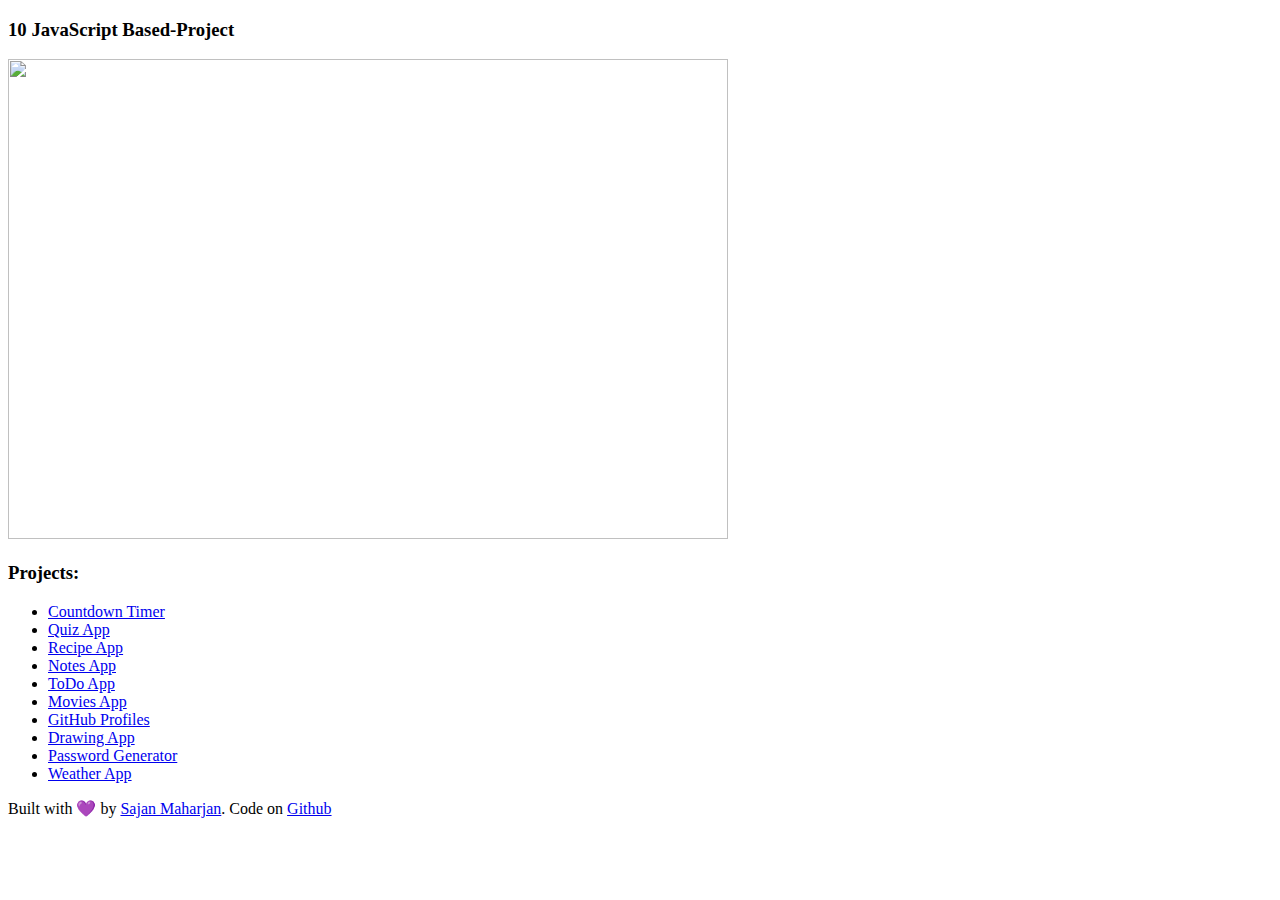
==== index.html @ e21c3a81 "added index.html" ====
<!DOCTYPE html>
<html lang="en">
  <head>
    <meta charset="UTF-8" />
    <meta name="viewport" content="width=device-width, initial-scale=1.0" />
    <title>10 Projects in 10 Hours</title>
    <link rel="stylesheet" href="style.css" />
  </head>
  <body>
    <h3>10 JavaScript Based-Project</h3>
    <img
      width="720"
      height="480"
      src="img/10 js.png"
      frameborder="0"
      allow="accelerometer; autoplay; encrypted-media; gyroscope; picture-in-picture"
      allowfullscreen
    />

    <h3>Projects:</h3>
    <ul>
      <li>
        <a target="_blank" href="countdown-timer/index.html">Countdown Timer</a>
      </li>
      <li><a target="_blank" href="quiz-app/index.html">Quiz App</a></li>
      <li>
        <a target="_blank" href="recipe-app/index.html">Recipe App</a>
      </li>
      <li>
        <a target="_blank" href="notes-app/index.html">Notes App</a>
      </li>
      <li><a target="_blank" href="todo-app/index.html">ToDo App</a></li>
      <li>
        <a target="_blank" href="movie-app/index.html">Movies App</a>
      </li>
      <li>
        <a target="_blank" href="github-profiles/index.html">GitHub Profiles</a>
      </li>
      <li>
        <a target="_blank" href="drawing-app/index.html">Drawing App</a>
      </li>
      <li>
        <a target="_blank" href="password-generator/index.html"
          >Password Generator</a
        >
      </li>
      <li>
        <a target="_blank" href="weather-app/index.html">Weather App</a>
      </li>
    </ul>

    <footer>
      Built with 💜 by
      <a target="_blank" href="https://maharjan-sajan.com.np">Sajan Maharjan</a
      >. Code on
      <a
        target="_blank"
        href="https://github.com/itsmesajan/10-Js-Based-Project"
        >Github</a
      >
    </footer>
  </body>
</html>
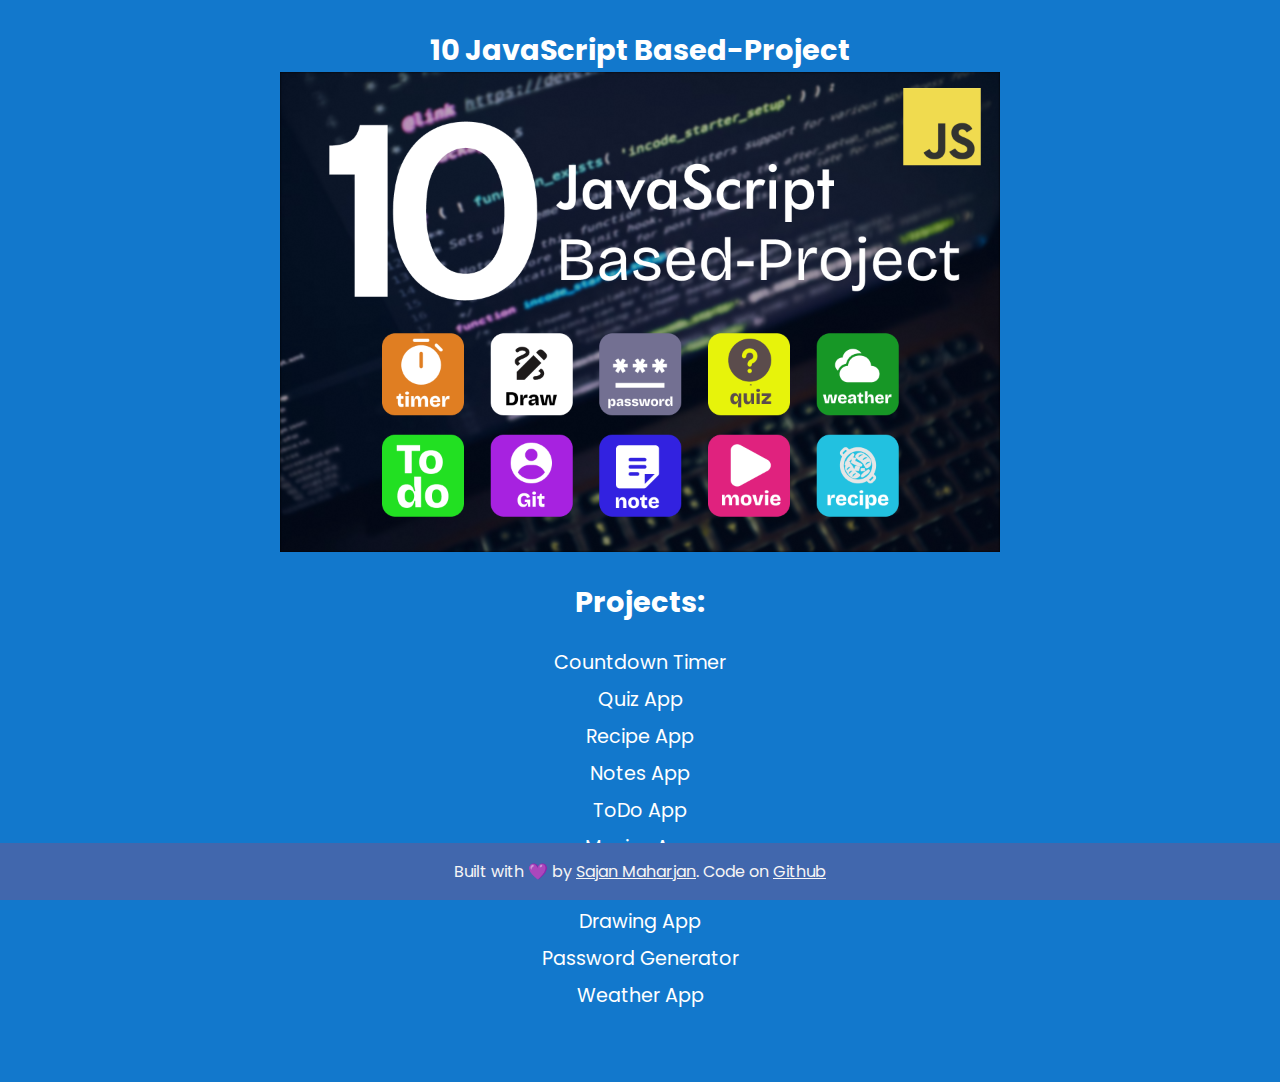
==== commit f8fdd70e: "update link" ====
--- a/index.html
+++ b/index.html
@@ -29,7 +29,13 @@
       <li>
         <a target="_blank" href="notes-app/index.html">Notes App</a>
       </li>
-      <li><a target="_blank" href="todo-app/index.html">ToDo App</a></li>
+      <li>
+        <a
+          target="_blank"
+          href="https://www.maharjan-sajan.com.np/10-Js-Based-Project/To_do/"
+          >ToDo App</a
+        >
+      </li>
       <li>
         <a target="_blank" href="movie-app/index.html">Movies App</a>
       </li>
--- a/style.css
+++ b/style.css
@@ -0,0 +1,52 @@
+@import url("https://fonts.googleapis.com/css2?family=Poppins:wght@200;400;600&display=swap");
+
+* {
+  box-sizing: border-box;
+}
+
+body {
+  background-color: rgb(18, 120, 204);
+  display: flex;
+  flex-direction: column;
+  align-items: center;
+  justify-content: center;
+  font-family: "Poppins", sans-serif;
+  margin: 0 0 3rem;
+  min-height: 100vh;
+}
+
+h3 {
+  color: #fff;
+  font-size: 1.8rem;
+  margin-bottom: 0;
+}
+
+ul {
+  list-style-type: none;
+  padding: 0;
+}
+
+li {
+  margin: 0.5rem 0;
+  text-align: center;
+}
+
+li a {
+  color: #fff;
+  font-size: 1.2rem;
+  text-decoration: none;
+}
+
+footer {
+  background-color: rgb(65, 103, 173);
+  color: #f5f5f5;
+  padding: 1rem;
+  text-align: center;
+  position: fixed;
+  bottom: 0;
+  width: 100%;
+}
+
+footer a {
+  color: #f5f5f5;
+}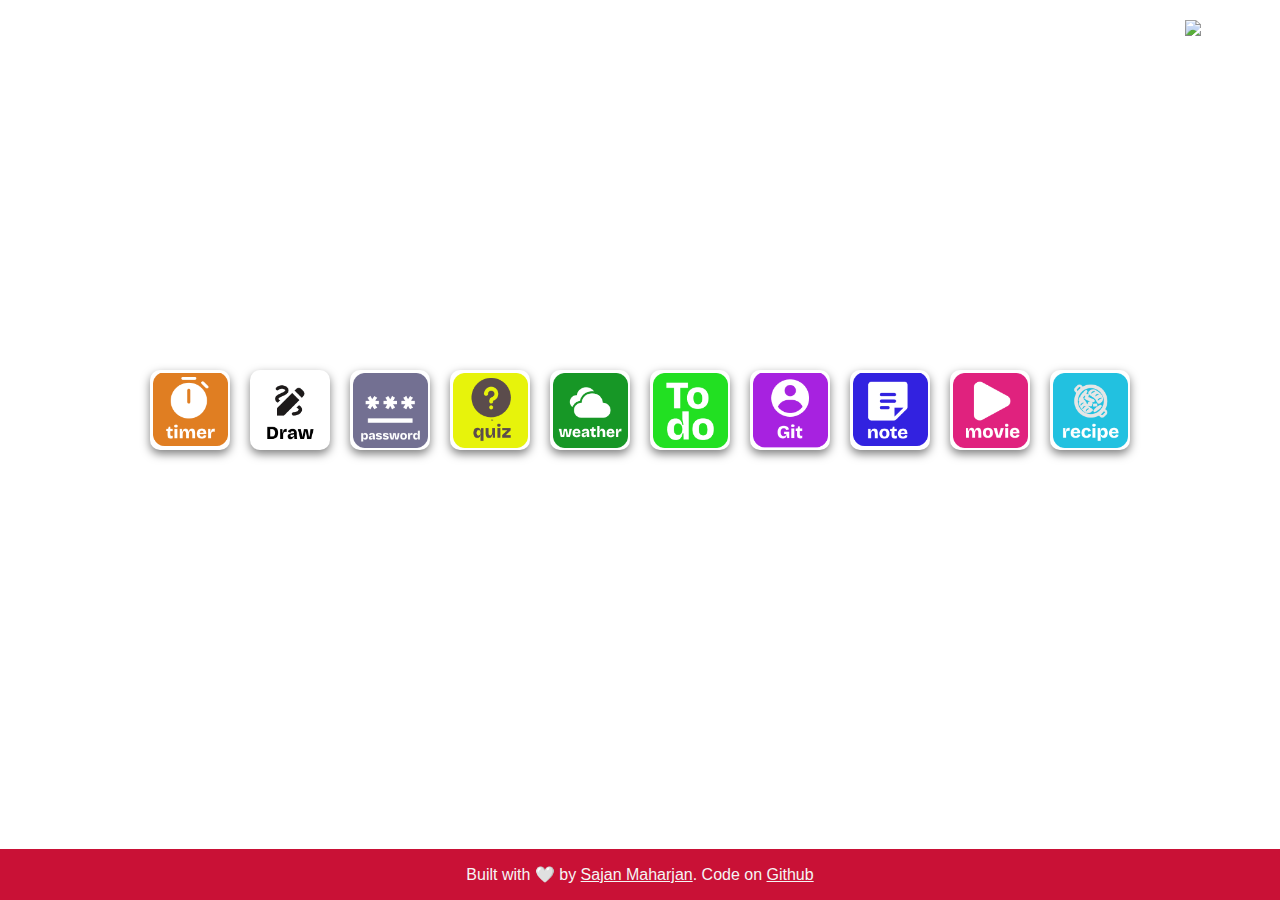
==== commit eb3d4c43: "completed" ====
--- a/index.html
+++ b/index.html
@@ -3,60 +3,123 @@
   <head>
     <meta charset="UTF-8" />
     <meta name="viewport" content="width=device-width, initial-scale=1.0" />
-    <title>10 Projects in 10 Hours</title>
-    <link rel="stylesheet" href="style.css" />
+    <title>JavaScript Projects</title>
+    <link rel="preconnect" href="https://fonts.googleapis.com" />
+    <link rel="preconnect" href="https://fonts.gstatic.com" crossorigin />
+    <link
+      href="https://fonts.googleapis.com/css2?family=Bricolage+Grotesque:opsz,wght@12..96,200..800&display=swap"
+      rel="stylesheet"
+    />
+    <link rel="stylesheet" href="style.css">
   </head>
   <body>
-    <h3>10 JavaScript Based-Project</h3>
-    <img
-      width="720"
-      height="480"
-      src="img/10 js.png"
-      frameborder="0"
-      allow="accelerometer; autoplay; encrypted-media; gyroscope; picture-in-picture"
-      allowfullscreen
-    />
-
-    <h3>Projects:</h3>
-    <ul>
-      <li>
-        <a target="_blank" href="countdown-timer/index.html">Countdown Timer</a>
-      </li>
-      <li><a target="_blank" href="quiz-app/index.html">Quiz App</a></li>
-      <li>
-        <a target="_blank" href="recipe-app/index.html">Recipe App</a>
-      </li>
-      <li>
-        <a target="_blank" href="notes-app/index.html">Notes App</a>
-      </li>
-      <li>
-        <a
-          target="_blank"
-          href="https://www.maharjan-sajan.com.np/10-Js-Based-Project/To_do/"
-          >ToDo App</a
+    <div class="container">
+      <div class="js-logo">
+        <img
+          src="https://upload.wikimedia.org/wikipedia/commons/thumb/9/99/Unofficial_JavaScript_logo_2.svg/512px-Unofficial_JavaScript_logo_2.svg.png"
+          alt="JS Logo"
+        />
+      </div>
+      <div class="title">10</div>
+      <div class="subtitle">JavaScript</div>
+      <div class="subtitle_1">Based-Project</div>
+      <div class="icons-grid">
+        <a 
+          class="icon" 
+          href="https://www.maharjan-sajan.com.np/10-Js-Based-Project/Countdown-timer/" 
+          target="_blank" 
+          rel="noopener noreferrer" 
+          aria-label="Open Countdown Timer Project"
         >
-      </li>
-      <li>
-        <a target="_blank" href="movie-app/index.html">Movies App</a>
-      </li>
-      <li>
-        <a target="_blank" href="github-profiles/index.html">GitHub Profiles</a>
-      </li>
-      <li>
-        <a target="_blank" href="drawing-app/index.html">Drawing App</a>
-      </li>
-      <li>
-        <a target="_blank" href="password-generator/index.html"
-          >Password Generator</a
+          <img src="/img/timer.png" alt="Timer Icon" />
+        </a>
+        <a 
+          class="icon" 
+          href="https://www.maharjan-sajan.com.np/10-Js-Based-Project/Drawing-app/" 
+          target="_blank" 
+          rel="noopener noreferrer" 
+          aria-label="Open Draw Project"
         >
-      </li>
-      <li>
-        <a target="_blank" href="weather-app/index.html">Weather App</a>
-      </li>
-    </ul>
+          <img src="/img/Draw.png" alt="Draw Icon" />
+        </a>
+        <a 
+          class="icon" 
+          href="https://www.maharjan-sajan.com.np/10-Js-Based-Project/Password-generator/" 
+          target="_blank" 
+          rel="noopener noreferrer" 
+          aria-label="Open Password Generator Project"
+        >
+          <img src="/img/password.png" alt="Password Icon" />
+        </a>
+        <a 
+          class="icon" 
+          href="https://www.maharjan-sajan.com.np/10-Js-Based-Project/Quiz-app/" 
+          target="_blank" 
+          rel="noopener noreferrer" 
+          aria-label="Open Quiz Project"
+        >
+          <img src="/img/quiz.png" alt="Quiz Icon" />
+        </a>
+        <a 
+          class="icon" 
+          href="https://www.maharjan-sajan.com.np/10-Js-Based-Project/weather-app/" 
+          target="_blank" 
+          rel="noopener noreferrer" 
+          aria-label="Open Weather Project"
+        >
+          <img src="/img/weather.png" alt="Weather Icon" />
+        </a>
+        <a 
+          class="icon" 
+          href="https://www.maharjan-sajan.com.np/10-Js-Based-Project/To_do/" 
+          target="_blank" 
+          rel="noopener noreferrer" 
+          aria-label="Open Todo Project"
+        >
+          <img src="/img/Todo.png" alt="Todo Icon" />
+        </a>
+        <a 
+          class="icon" 
+          href="https://www.maharjan-sajan.com.np/10-Js-Based-Project/Git_profile/" 
+          target="_blank" 
+          rel="noopener noreferrer" 
+          aria-label="Open Git Account Display Project"
+        >
+          <img src="/img/git.png" alt="Git Icon" />
+        </a>
+        <a 
+          class="icon" 
+          href="https://www.maharjan-sajan.com.np/10-Js-Based-Project/Notes-App/" 
+          target="_blank" 
+          rel="noopener noreferrer" 
+          aria-label="Open Note Project"
+        >
+          <img src="/img/note.png" alt="Note Icon" />
+        </a>
+        <a 
+          class="icon" 
+          href="https://www.maharjan-sajan.com.np/10-Js-Based-Project/movie-app/" 
+          target="_blank" 
+          rel="noopener noreferrer" 
+          aria-label="Open Movie Project"
+        >
+          <img src="/img/movie.png" alt="Movie Icon" />
+        </a>
+        <a 
+          class="icon" 
+          href="https://www.maharjan-sajan.com.np/10-Js-Based-Project/Recipe-App/" 
+          target="_blank" 
+          rel="noopener noreferrer" 
+          aria-label="Open Recipe Project"
+        >
+          <img src="/img/recipe.png" alt="Recipe Icon" />
+        </a>
+      </div>
+    </div>
+  </body>
 
     <footer>
-      Built with 💜 by
+      Built with 🤍 by
       <a target="_blank" href="https://maharjan-sajan.com.np">Sajan Maharjan</a
       >. Code on
       <a
--- a/style.css
+++ b/style.css
@@ -5,40 +5,115 @@
 }
 
 body {
-  background-color: rgb(18, 120, 204);
+  margin: 0;
+  font-family: Arial, sans-serif;
+  color: white;
+  position: relative;
+  /* Required for positioning pseudo-elements */
+  overflow: hidden;
+}
+
+body::before {
+  content: "";
+  position: absolute;
+  top: 0;
+  left: 0;
+  width: 100%;
+  height: 100vh;
+  background: url("https://images.unsplash.com/photo-1488590528505-98d2b5aba04b?q=80&w=2070&auto=format&fit=crop&ixlib=rb-4.0.3&ixid=M3wxMjA3fDB8MHxwaG90by1wYWdlfHx8fGVufDB8fHx8fA%3D%3D") no-repeat center center/cover;
+  filter: blur(2px);
+  z-index: -1;
+}
+
+.container {
+  padding: 50px;
+}
+
+.title {
+  position: absolute;
+  width: 345px;
+  height: 468px;
+  left: 62px;
+  top: -26px;
+  font-family: "Bricolage Grotesque";
+  font-style: normal;
+  font-weight: 600;
+  font-size: 390px;
+  line-height: 468px;
+  letter-spacing: -0.07em;
+  z-index: -1;
+}
+
+.subtitle_1 {
+  position: absolute;
+  width: 608px;
+  height: 110px;
+  left: 414px;
+  top: 227px;
+
+  font-family: "Bricolage Grotesque";
+  font-style: normal;
+  font-weight: 400;
+  font-size: 92px;
+  line-height: 110px;
+}
+
+.subtitle {
+  position: absolute;
+  width: 419px;
+  height: 110px;
+  left: 414px;
+  top: 117px;
+
+  font-family: "Futura Md BT";
+  font-style: normal;
+  font-weight: 400;
+  font-size: 92px;
+  line-height: 110px;
+}
+
+.icons-grid {
+  display: flex;
+  flex-wrap: wrap;
+  justify-content: center;
+  margin-top: 320px;
+  gap: 20px;
+}
+
+.icon {
   display: flex;
   flex-direction: column;
   align-items: center;
   justify-content: center;
-  font-family: "Poppins", sans-serif;
-  margin: 0 0 3rem;
-  min-height: 100vh;
+  width: 80px;
+  height: 80px;
+  background-color: black 0.5;
+  border-radius: 10px;
+  color: black;
+  font-weight: bold;
+  box-shadow: 0 4px 10px rgba(0, 0, 0, 0.5);
+  cursor: pointer;
 }
 
-h3 {
-  color: #fff;
-  font-size: 1.8rem;
-  margin-bottom: 0;
+.icon img {
+  width: 75px;
+  height: 75px;
+  object-fit: cover;
+    cursor: pointer;
 }
 
-ul {
-  list-style-type: none;
-  padding: 0;
+.js-logo {
+  position: absolute;
+  top: 20px;
+  right: 20px;
 }
 
-li {
-  margin: 0.5rem 0;
-  text-align: center;
-}
-
-li a {
-  color: #fff;
-  font-size: 1.2rem;
-  text-decoration: none;
+.js-logo img {
+  width: 60px;
 }
 
 footer {
-  background-color: rgb(65, 103, 173);
+  background-color: rgb(201, 17, 54);
   color: #f5f5f5;
   padding: 1rem;
   text-align: center;
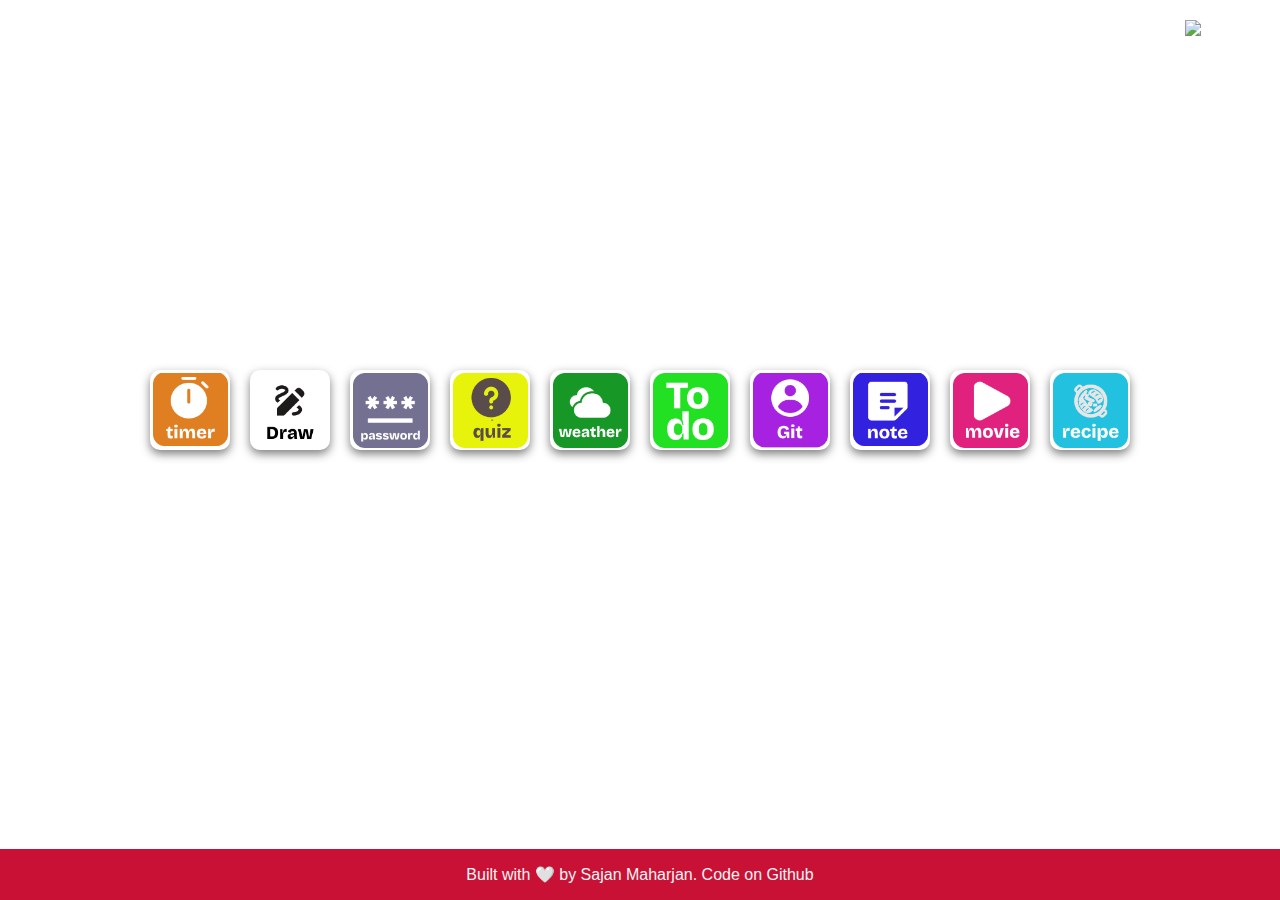
==== commit 215a9490: "added a link" ====
--- a/index.html
+++ b/index.html
@@ -4,6 +4,7 @@
     <meta charset="UTF-8" />
     <meta name="viewport" content="width=device-width, initial-scale=1.0" />
     <title>JavaScript Projects</title>
+        <link rel="shortcut icon" href="/img/Logo.png" type="image/x-icon" />
     <link rel="preconnect" href="https://fonts.googleapis.com" />
     <link rel="preconnect" href="https://fonts.gstatic.com" crossorigin />
     <link
@@ -22,7 +23,15 @@
       </div>
       <div class="title">10</div>
       <div class="subtitle">JavaScript</div>
-      <div class="subtitle_1">Based-Project</div>
+      <a 
+        class="subtitle_1" 
+        href="https://www.maharjan-sajan.com.np/10-Js-Based-Project/Based-Project/" 
+        target="_blank" 
+        rel="noopener noreferrer" 
+        aria-label="Open Based-Project"
+      >
+        Based-Project
+      </a>
       <div class="icons-grid">
         <a 
           class="icon" 
--- a/style.css
+++ b/style.css
@@ -11,6 +11,10 @@
   position: relative;
   /* Required for positioning pseudo-elements */
   overflow: hidden;
+}
+a{
+  text-decoration: none;
+  color: white;
 }
 
 body::before {
